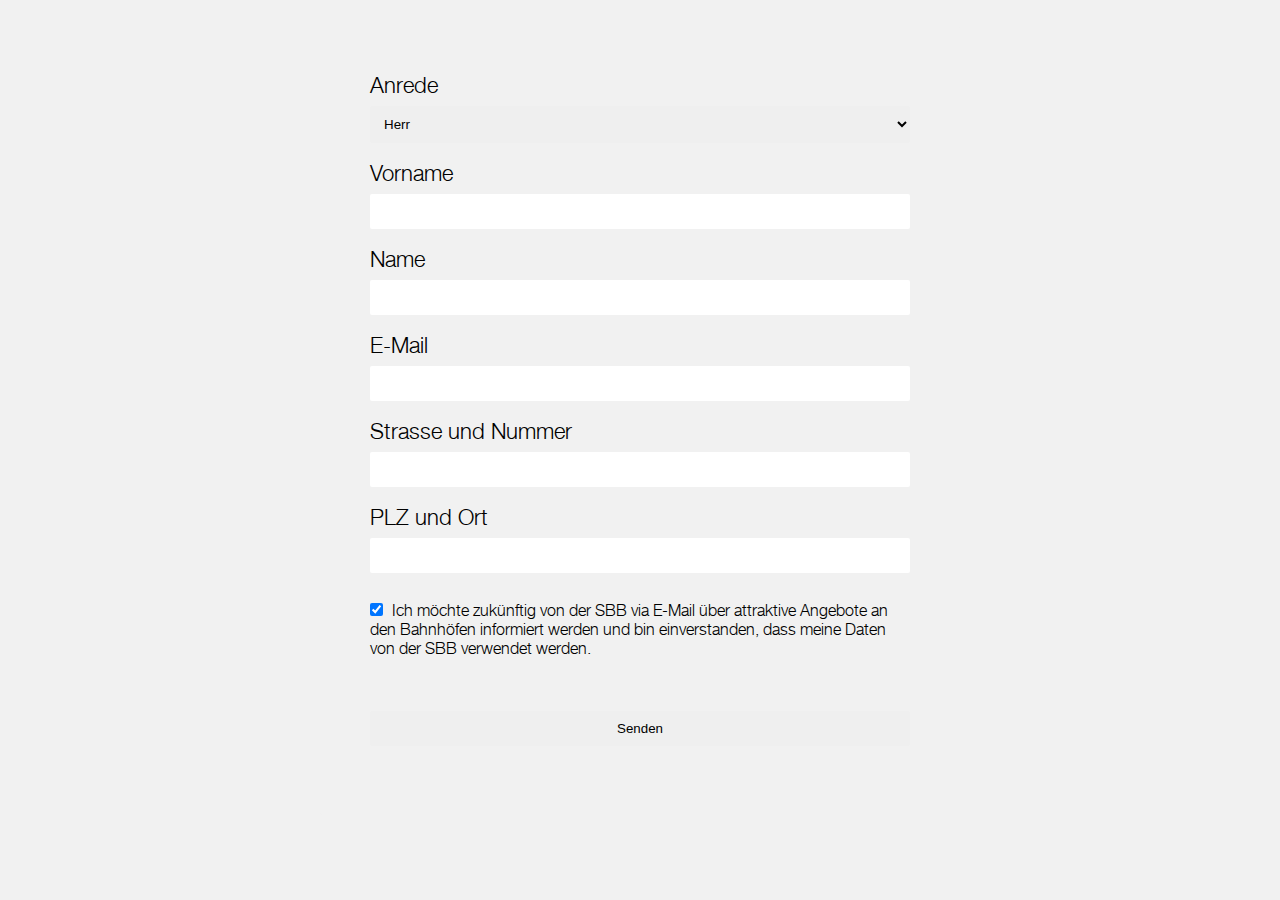
==== form.html @ f352fc4c "ver9" ====
<!doctype html>
<html class="no-js" lang="">

<head>
	<meta charset="utf-8">
	<meta http-equiv="x-ua-compatible" content="ie=edge">
	<title>SBB Ostern</title>
	<meta name="viewport" content="width=device-width, initial-scale=1">

	<link rel="apple-touch-icon" href="images/apple-touch-icon.png">

	<link rel="stylesheet" href="css/main.css">
</head>

<body>
	<!--[if lt IE 8]>
        <p class="browserupgrade">You are using an <strong>outdated</strong> browser. Please <a href="http://browsehappy.com/">upgrade your browser</a> to improve your experience.</p>
    <![endif]-->

	<div id="wrapper">

		<form id="gameform">
			<label for="anrede">Anrede</label>
			<select name="anrede">
				<option value="volvo">Herr</option>
				<option value="saab">Frau</option>
			</select>

			<label for="vorname">Vorname</label>
			<input type="text" name="vorname" />

			<label for="name">Name</label>
			<input type="text" name="name" />

			<label for="email">E-Mail</label>
			<input type="email" name="email" />

			<label for="strasse">Strasse und Nummer</label>
			<input type="text" name="strasse" />

			<label for="plz">PLZ und Ort</label>
			<input type="text" name="plz" />

			<input type="checkbox" name="newsletter" value="ok" checked>
			Ich möchte zukünftig von der SBB via E-Mail über attraktive Angebote an den Bahnhöfen informiert werden und bin einverstanden, dass meine Daten von der SBB verwendet werden.

			<input type="submit" value="Senden"/>

		</form>


	</div>
	<script src="https://ajax.googleapis.com/ajax/libs/jquery/2.1.4/jquery.min.js"></script>
	<script src="js/game.js"></script>
</body>

</html>
---- css/main.css ----
/*------ RESET ------*/
html, body, div, span, applet, object, iframe,
h1, h2, h3, h4, h5, h6, p, blockquote, pre,
a, abbr, acronym, address, big, cite, code,
del, dfn, em, img, ins, kbd, q, s, samp,
small, strike, strong, sub, sup, tt, var,
b, u, i, center,
dl, dt, dd, ol, ul, li,
fieldset, form, label, legend,
table, caption, tbody, tfoot, thead, tr, th, td,
article, aside, canvas, details, embed,
figure, figcaption, footer, header, hgroup,
menu, nav, output, ruby, section, summary,
time, mark, audio, video {
	margin: 0;
	padding: 0;
	border: 0;
	font-size: 100%;
	font: inherit;
	vertical-align: baseline;
}

article, aside, details, figcaption, figure,
footer, header, hgroup, menu, nav, section {
	display: block;
}
body {
	line-height: 1;
}
ol, ul {
	list-style: none;
}
blockquote, q {
	quotes: none;
}
blockquote:before, blockquote:after,
q:before, q:after {
	content: '';
	content: none;
}
table {
	border-collapse: collapse;
	border-spacing: 0;
}

a {
	text-decoration: none;
}

/*----- BOX LAYOUT MODEL -----*/
html {
  box-sizing: border-box;
}
*, *:before, *:after {
  box-sizing: inherit;
}
 /*------ CLEAR -----*/

section:after {
	content: "";
	display: table;
	clear: both;
}

/*------ WEB FONTS ------*/



@font-face {
    font-family: helvetica_neue;
    font-style: normal;
    font-weight: 400;
    src: url(../fonts/helveticaneue_normal.eot?#iefix) format("embedded-opentype"), url(../fonts/helveticaneue_normal.woff) format("woff"), url(../fonts/helveticaneue_normal.ttf) format("truetype"), url(../fonts/helveticaneue_normal.svg#helveticaneue_normal) format("svg")
}

@font-face {
    font-family: helvetica_neue;
    src: url(../fonts/helveticaneue_light_standard_65_medium.eot);
    src: url(../fonts/helveticaneue_light_standard_65_medium.eot?#iefix) format('embedded-opentype'), url(../fonts/helveticaneue_light_standard_65_medium.woff) format('woff'), url(../fonts/helveticaneue_light_standard_65_medium.ttf) format('truetype'), url(../fonts/helveticaneue_light_standard_65_medium.svg#helveticaneue_lt_std_65_med) format('svg');
    font-weight: 700;
    font-style: normal
}



/*------ LAYOUT ------*/

body {
    font-family: 'helvetica_neue';
    font-size: 22px;
    line-height: 26px;
	background: #f1f1f1;
}

a {
    color: #000;
}

.wrapper {
	width: 90%;
	max-width: 1170px;
	margin: 0 auto;
	min-height: 100vh;
	background: #fff;
	display: block;
}

/*------ HEADER ------*/

header {
	width: 100%;
	height: 106px;
	background: #fff;
	position: fixed;
}

#langs {
	float: right;
	font: 16px/20px normal Arial;
}

#langs li {
	float: left;
}

#langs a {
	font-weight: 400;
    font-family: arial, sans-serif;
    font-size: 12px;
    margin: 15px 8px 0;
    color: #777;
    line-height: 2;
	display: inline-block;
}

#langs .current a {
	color: #000;
	font-weight: bold;
}

#logo {
	display: inline-block;
	float: right;
	width: 161px;
	height: 17px;
	margin: 15px 20px;
	text-indent: -9999px;
	background: url(../images/sbb-logo.png) no-repeat center center;
	background-size: 100% auto;
}

#logo,
#langs {
	float: right;
}

#navi {
	float: left;
	width: 100%;
	display: block;
}

#navi li {
	float: left;
	padding: 15px;
}

#navi a {
	color: #000;
	font: bold 16px/20px 'helvetica_neue', sans-serif;
}

#navi .active a,
#navi a:hover {
	color: #d10a11;
}

/*------ HERO ------*/


/*------ CARDS ------*/

#cards {
	width: 94%;
	height: 1000px; /*temp*/
	margin: 0 auto;
	position: relative;
	perspective: 800px;
}

.gamebutton {
	background: #d10a11;
	border: none;
	border-radius: 5px;
	color: #fff;
	padding: 15px 32px;
	text-align: center;
	text-decoration: none;
	display: block;
	font-size: 16px;
	margin: 5%;
	cursor: pointer;
	transition: 1s;
}

.card-wrapp {
	width: 33.3333%;
	padding: 2%;
	position: absolute;
	opacity: 0;
	display: none;
}

.card {
	width: 100%;
	height: 100%;
	/*width: 20vw;
	height: 20vw;*/
	background: #fff;
	float: left;
	border-radius: 10px;
	border: 12px solid #fff;
	box-shadow: #bdbcbc 2px 2px 6px;
	cursor: pointer;
	position: relative;
	transform-style: preserve-3d;
  	transition: transform 1s;
}

.card div {
	border-radius: 10px;
	width: 100%;
	height: 100%;
	position: absolute;
	backface-visibility: hidden;
}

.card-front {
	background: url(../images/card.svg) no-repeat center center #d10a11;
	background-size: 40% 40%;
	z-index: 2;
}

.card-back {
	background: url(../images/egg.svg) no-repeat center center #13a538;
	background-size: 60% 60%!important;


	z-index: 1;
	transform: rotateY( 180deg );
}

.carrot {
	background: url(../images/carrot.svg) no-repeat center center #13a538;
}

.bunny {
	background: url(../images/bunny.svg) no-repeat center center #13a538;
}

.egg {
	background: url(../images/egg.svg) no-repeat center center #13a538;
}

.card.flipped {
  transform: rotateY( 180deg );
}

/*------- FORM ------*/

#gameform {
	width: 50%;
	display: block;
	margin: 25px auto;
	padding: 50px;
	background: #f1f1f1;
	border-radius: 5px;
	font-size: 16px;
	line-height: 19px;
	font-family: 'helvetica_neue';
}

#gameform label {
	display: block;
	margin-bottom: 5px;
	font-size: 22px;
    line-height: 26px;
}

#gameform input,
#gameform select {
	display: block;
	border-radius: 2px;
	border:none;
	width: 100%;
	padding: 10px;
	margin-bottom: 20px;
}

#gameform select option {
	padding: 10px;
}

#gameform input[type='checkbox'] {
	display: inline-block;
	width: auto;
	margin: 10px 5px 0 0;
}

#gameform input[type='submit'] {
	margin-top: 50px;
	padding: 10px;
}
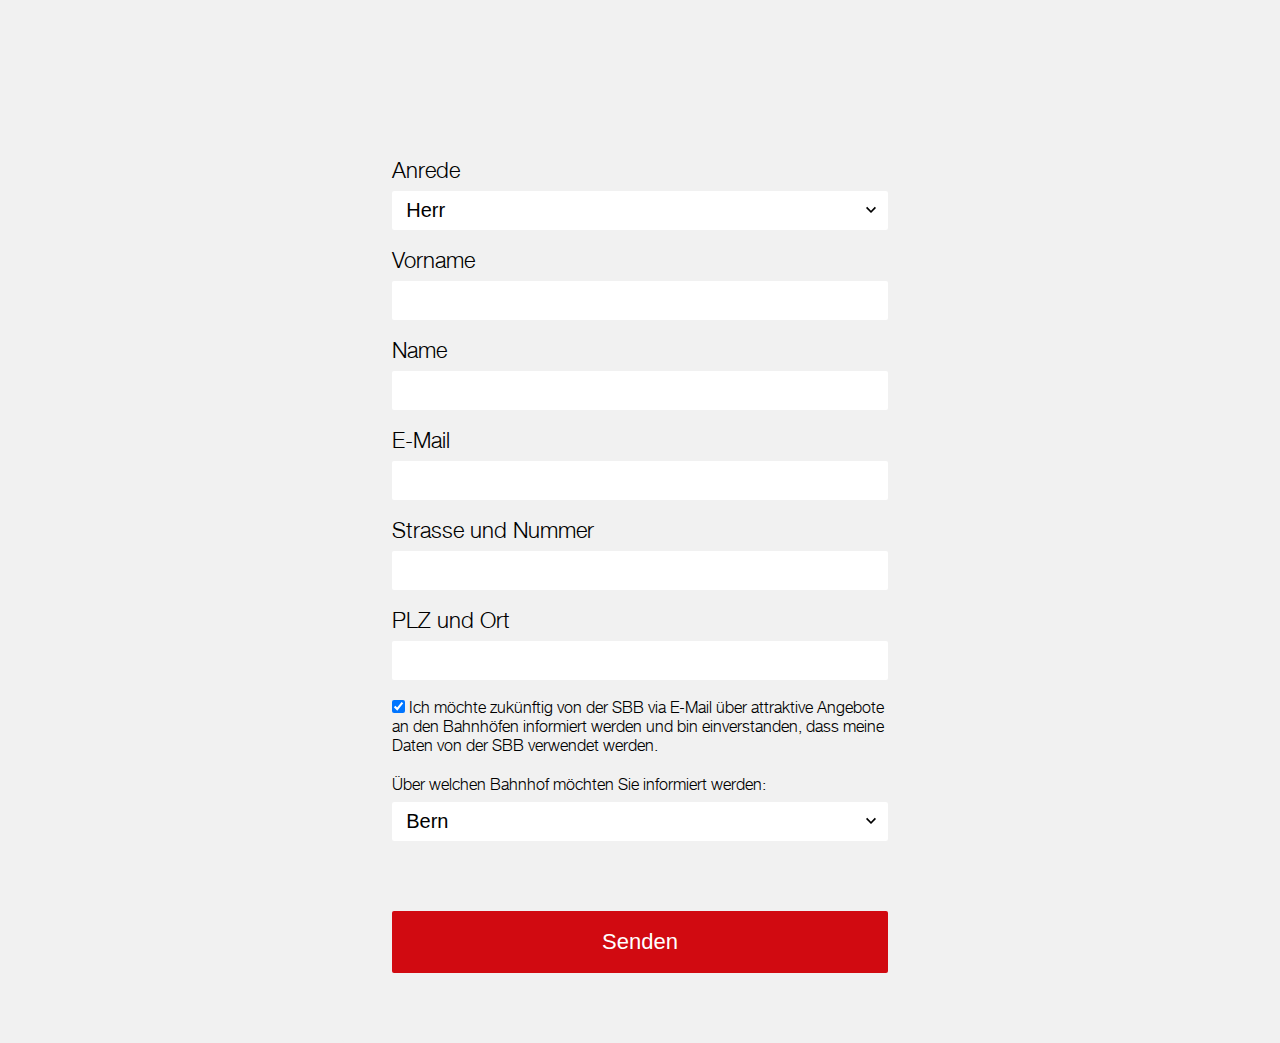
==== commit af4fedb2: "ver 12" ====
--- a/form.html
+++ b/form.html
@@ -17,39 +17,58 @@
         <p class="browserupgrade">You are using an <strong>outdated</strong> browser. Please <a href="http://browsehappy.com/">upgrade your browser</a> to improve your experience.</p>
     <![endif]-->
 
-	<div id="wrapper">
 
-		<form id="gameform">
-			<label for="anrede">Anrede</label>
-			<select name="anrede">
-				<option value="volvo">Herr</option>
-				<option value="saab">Frau</option>
-			</select>
+	<div class="cards-wrapp wrapper">
 
-			<label for="vorname">Vorname</label>
-			<input type="text" name="vorname" />
+		<section id="cards" class="notclicked">
 
-			<label for="name">Name</label>
-			<input type="text" name="name" />
 
-			<label for="email">E-Mail</label>
-			<input type="email" name="email" />
 
-			<label for="strasse">Strasse und Nummer</label>
-			<input type="text" name="strasse" />
+			<form id="gameform" method="post" action="insert-win.php" style="opacity:1; display: block">
+				<label for="anrede">Anrede</label>
+				<select name="anrede">
+					<option value="herr">Herr</option>
+					<option value="frau">Frau</option>
+				</select>
 
-			<label for="plz">PLZ und Ort</label>
-			<input type="text" name="plz" />
+				<label for="vorname">Vorname</label>
+				<input type="text" name="vorname" />
 
-			<input type="checkbox" name="newsletter" value="ok" checked>
-			Ich möchte zukünftig von der SBB via E-Mail über attraktive Angebote an den Bahnhöfen informiert werden und bin einverstanden, dass meine Daten von der SBB verwendet werden.
+				<label for="name">Name</label>
+				<input type="text" name="name" />
 
-			<input type="submit" value="Senden"/>
+				<label for="email">E-Mail</label>
+				<input type="email" name="email" />
 
-		</form>
+				<label for="strasse">Strasse und Nummer</label>
+				<input type="text" name="strasse" />
+
+				<label for="plz">PLZ und Ort</label>
+				<input type="text" name="plz" />
+
+				<input type="checkbox" name="newsletter" value="ok" checked> Ich möchte zukünftig von der SBB via E-Mail über attraktive Angebote an den Bahnhöfen informiert werden und bin einverstanden, dass meine Daten von der SBB verwendet werden.
+
+				<div id="bahnhof">
+					<label for="newsletter-bahnhof">Über welchen Bahnhof möchten Sie informiert werden:</label>
+					<select name="newsletter-bahnhof">
+						<option value="Bern">Bern</option>
+						<option value="Basel">Basel</option>
+						<option value="Zürich">Zürich</option>
+						<option value="Luzern">Luzern</option>
+						<option value="Genf">Genf</option>
+					</select>
+				</div>
+
+
+				<input type="submit" value="Senden" />
+
+			</form>
+
+		</section>
 
 
 	</div>
+
 	<script src="https://ajax.googleapis.com/ajax/libs/jquery/2.1.4/jquery.min.js"></script>
 	<script src="js/game.js"></script>
 </body>
--- a/css/main.css
+++ b/css/main.css
@@ -64,8 +64,6 @@
 
 /*------ WEB FONTS ------*/
 
-
-
 @font-face {
     font-family: helvetica_neue;
     font-style: normal;
@@ -81,8 +79,6 @@
     font-style: normal
 }
 
-
-
 /*------ LAYOUT ------*/
 
 body {
@@ -100,18 +96,19 @@
 	width: 90%;
 	max-width: 1170px;
 	margin: 0 auto;
-	min-height: 100vh;
+	display: block;
+}
+
+/*------ HEADER ------*/
+
+header {
+	width: 100%;
+	height: 103px;
 	background: #fff;
-	display: block;
-}
-
-/*------ HEADER ------*/
-
-header {
-	width: 100%;
-	height: 106px;
-	background: #fff;
+	top: 0;
+	left: 0;
 	position: fixed;
+	z-index: 1000;
 }
 
 #langs {
@@ -172,20 +169,117 @@
 
 #navi .active a,
 #navi a:hover {
-	color: #d10a11;
+	color: #d10a13;
 }
 
 /*------ HERO ------*/
 
-
-/*------ CARDS ------*/
-
-#cards {
-	width: 94%;
-	height: 1000px; /*temp*/
-	margin: 0 auto;
-	position: relative;
-	perspective: 800px;
+.hero {
+	width: 100%;
+	background: url(../images/hase-bgr.jpg);
+	background-repeat: no-repeat;
+	background-size: cover;
+	background-position: center;
+	padding-top: 40%;
+	margin-top: 103px;
+}
+
+.overlay-small {
+	position: absolute;
+    top: 50%;
+    width: 350px;
+    left: 0;
+    margin-top: -156px;
+}
+
+
+.box_perspective h1 {
+    color: #fff;
+	font-size: 38px;
+	line-height: 40px;
+    margin-top: .4em;
+    margin-bottom: .5em
+}
+
+
+
+.box_perspective .content.bg_red,
+.box_perspective .content.bg_red a,
+.box_perspective .content.bg_red p,
+.circle {
+    color: #fff;
+}
+
+.box_perspective .content {
+    margin: -1px 0;
+    padding: 42px 20px;
+}
+
+.box_perspective .well h3 {
+    margin-bottom: 1em
+}
+
+.box_perspective .bg_red {
+    background-color: #d10a11;
+	/*background-color: rgba(209, 10, 17, 0.8);*/
+}
+
+.box_perspective .helper.bottom.right .overflow .bg_red,
+.box_perspective .helper.top.left .overflow .bg_red {
+    -ms-transform: skew(82deg,0deg);
+    -webkit-transform: skew(82deg,0deg);
+    transform: skew(82deg,0deg);
+}
+
+.box_perspective .left,
+.box_perspective .right {
+    float: none;
+}
+
+.box_perspective .helper .overflow img {
+    width: 15%;
+    height: auto;
+}
+
+.box_perspective .helper .overflow {
+    position: relative;
+    overflow: hidden;
+    width: 100%;
+}
+
+.box_perspective .helper.left .overflow .bg_red {
+    left: -57%;
+}
+.box_perspective .helper.bottom .overflow .bg_red, .box_perspective .helper.top .overflow .bg_red {
+    top: 0;
+}
+.box_perspective .helper .overflow .bg_red {
+    position: absolute;
+    width: 100%;
+    height: 100%;
+}
+
+.box_perspective .helper.bottom.left .overflow .bg_red,
+.box_perspective .helper.top.right .overflow .bg_red {
+	-ms-transform: skew(-82deg,0deg);
+    -webkit-transform: skew(-82deg,0deg);
+    transform: skew(-82deg,0deg);
+}
+
+.hero .content.bg_red a {
+	background: url(../images/circle.svg) no-repeat;
+	background-size: 25px 25px;
+	background-position: 0 8px;
+	padding: 0 0 0 30px;
+	display: inline-block;
+}
+
+/*------- CONTENT ------*/
+
+.content-text {
+	font-size: 55px;
+	line-height: 65px;
+	padding: 25px 0;
 }
 
 .gamebutton {
@@ -198,9 +292,31 @@
 	text-decoration: none;
 	display: block;
 	font-size: 16px;
-	margin: 5%;
+	margin: 25px 0;
 	cursor: pointer;
-	transition: 1s;
+	-webkit-transition: 1s;
+	        transition: 1s;
+}
+
+.gamebutton:focus {
+	outline:0;
+}
+
+/*------ CARDS ------*/
+
+.cards-wrapp{
+	margin-bottom: 50px;
+}
+
+#cards {
+	width: 94%;
+	margin: 0 auto;
+	padding: 3% 0;
+	position: relative;
+	-webkit-perspective: 800px;
+	perspective: 800px;
+	-webkit-transition: height 2s;
+	        transition: height 2s;
 }
 
 .card-wrapp {
@@ -223,8 +339,15 @@
 	box-shadow: #bdbcbc 2px 2px 6px;
 	cursor: pointer;
 	position: relative;
+	-webkit-transform-style: preserve-3d; /* Chrome, Safari, Opera */
 	transform-style: preserve-3d;
-  	transition: transform 1s;
+  	-webkit-transition: -webkit-transform 1s;
+  	        transition: transform 1s;
+}
+
+.user .card,
+.dealer .card {
+	cursor: default;
 }
 
 .card div {
@@ -232,7 +355,8 @@
 	width: 100%;
 	height: 100%;
 	position: absolute;
-	backface-visibility: hidden;
+	-webkit-backface-visibility: hidden;
+	        backface-visibility: hidden;
 }
 
 .card-front {
@@ -244,9 +368,8 @@
 .card-back {
 	background: url(../images/egg.svg) no-repeat center center #13a538;
 	background-size: 60% 60%!important;
-
-
 	z-index: 1;
+	-webkit-transform: rotateY( 180deg );
 	transform: rotateY( 180deg );
 }
 
@@ -263,21 +386,60 @@
 }
 
 .card.flipped {
-  transform: rotateY( 180deg );
+	-webkit-transform: rotateY( 180deg );
+	transform: rotateY( 180deg );
+	background: transparent;
+}
+
+#result {
+	text-align: center;
+	display: none;
+}
+
+#result h2 {
+	padding: 20px 30px;
+	border-radius: 5px;
+	display: inline;
+	opacity: 0;
+	margin: 0 auto;
+	color: #fff;
+	-webkit-transition: opacity 4s;
+	        transition: opacity 4s;
+	font-size: 45px;
+	line-height: 45px;
+}
+
+#thankyou {
+	display: block;
+	text-align: center;
+}
+
+#thankyou h2 {
+	padding: 20px 30px;
+	border-radius: 5px;
+	opacity: 0;
+	width: 90%;
+	margin: 0 auto;
+	color: #fff;
+	-webkit-transition: opacity 4s;
+	        transition: opacity 4s;
 }
 
 /*------- FORM ------*/
 
 #gameform {
-	width: 50%;
-	display: block;
-	margin: 25px auto;
+	width: 55%;
+	display: none;
+	opacity: 0;
+	margin: 75px auto 50px;
 	padding: 50px;
 	background: #f1f1f1;
 	border-radius: 5px;
 	font-size: 16px;
 	line-height: 19px;
 	font-family: 'helvetica_neue';
+	-webkit-transition: 3s;
+	        transition: 3s;
 }
 
 #gameform label {
@@ -287,27 +449,148 @@
     line-height: 26px;
 }
 
-#gameform input,
-#gameform select {
+#gameform input {
 	display: block;
 	border-radius: 2px;
 	border:none;
 	width: 100%;
-	padding: 10px;
+	padding: 14px;
+	background: #fff;
 	margin-bottom: 20px;
+	height: 39px;
+}
+
+#gameform input,
+#gameform select,
+#gameform option {
+	font-size: 20px;
+	line-height: 20px;
 }
 
 #gameform select option {
-	padding: 10px;
-}
+	padding: 14px;
+}
+
+#gameform select {
+	border-radius: 2px;
+	border:none;
+	width: 100%;
+	padding: 5px 14px;
+	margin-bottom: 20px;
+	background: transparent;
+	height: 39px;
+	-webkit-appearance: none;
+	-moz-appearance: none;
+	appearance: none;
+	background: url(../images/down.svg) 98.5% / 20px no-repeat #fff;
+}
+
+/*target Internet Explorer 9 and Internet Explorer 10:*/
+@media screen and (min-width:0\0) {
+
+
+	#gameform input[type='checkbox'] {
+		display: inline-block;
+		width: auto;
+		margin: 10px 5px 0 0;
+		background: none;
+	}
+
+}
+
+input:focus,
+select:focus {
+	outline:0!important;
+}
+
 
 #gameform input[type='checkbox'] {
 	display: inline-block;
 	width: auto;
-	margin: 10px 5px 0 0;
+	margin: 0;
+	padding: 0;
+	line-height: 19px;
+	font-size: 16px;
+	height: auto;
+	background:#fff;
 }
 
 #gameform input[type='submit'] {
 	margin-top: 50px;
-	padding: 10px;
-}
+	padding: 20px;
+	height: auto;
+	font-size:22px;
+	line-height: 22px;
+	background: #d10a11;
+	color: #fff;
+	border: none;
+	-webkit-appearance: none;
+}
+
+#gameform #bahnhof label {
+	margin-top: 20px;
+	font-size: 16px;
+	line-height: 19px;
+}
+
+@media only screen and (max-width : 1000px)  {
+
+	.wrapper {
+		width: 100%;
+	}
+
+	#result h2 {
+		font-size: 40px;
+	}
+
+	#gameform {
+		width: 100%;
+		margin:25px 0 0;
+	}
+
+	.card {
+		border: 8px solid #fff;
+		box-shadow: #bdbcbc 1px 1px 4px;
+	}
+
+	#gameform #bahnhof label,
+	#gameform,
+	#gameform input,
+	#gameform select,
+	#gameform option {
+		font-size: 20px;
+		line-height: 25px;
+	}
+}
+
+@media only screen and (max-width : 600px)  {
+
+	.wrapper {
+		width: 100%;
+	}
+
+	#gameform {
+		padding: 20px;
+	}
+
+	#result h2 {
+		font-size: 40px;
+	}
+
+	#gameform {
+		width: 100%;
+	}
+
+	.card {
+		border: 5px solid #fff;
+		box-shadow: #bdbcbc 1px 1px 4px;
+	}
+
+	#result h2 {
+		display: block;
+		font-size: 20px;
+		line-height: 25px;
+		padding: 20px;
+	}
+
+}
